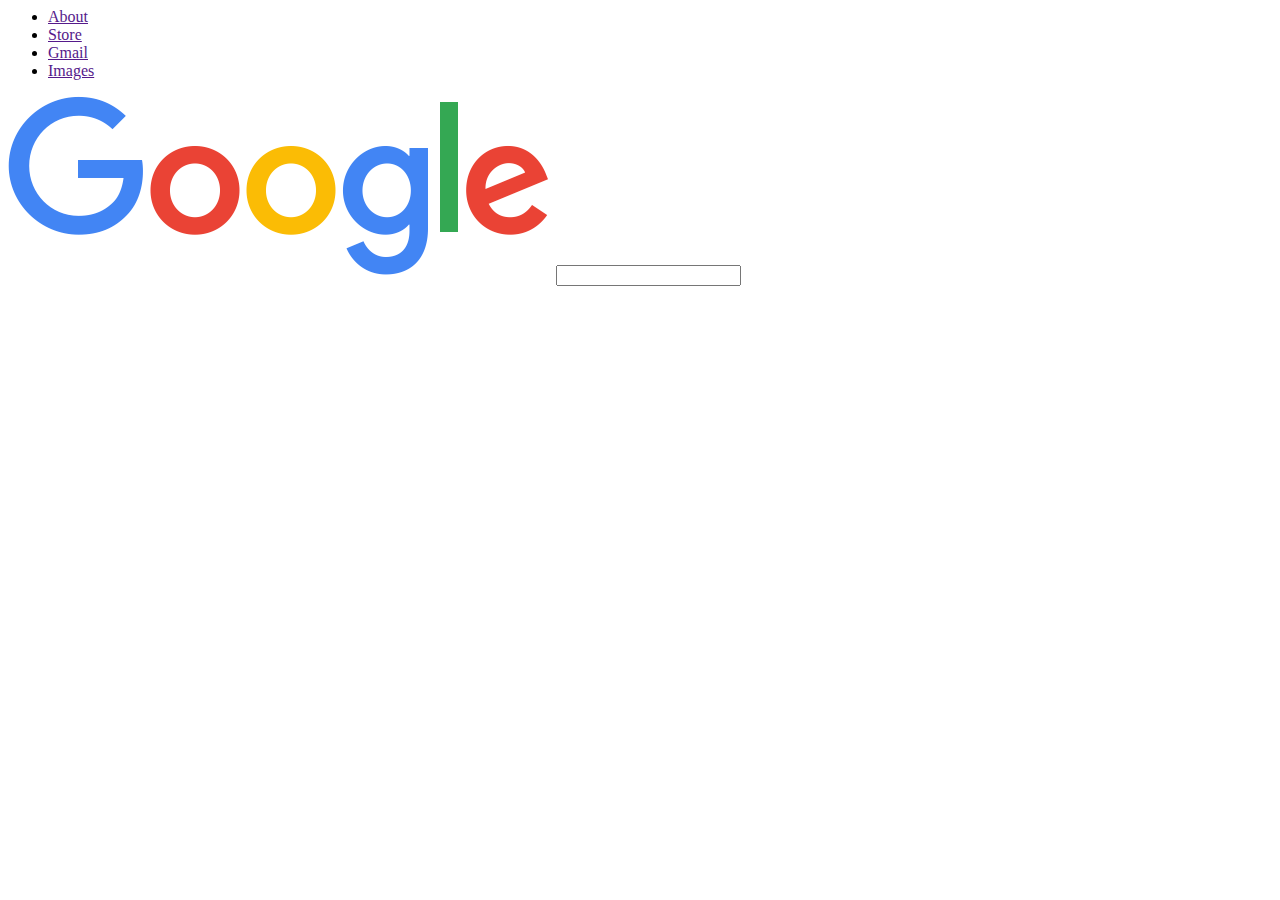
==== index.html @ 636dd4ed "add google logo, add stylesheet, add html foundation" ====
<html>
    <head>
        <title>Google</title>
    </head>
    <body>
        <ul>
            <li><a href="">About</a></li>
            <li><a href="">Store</a></li>
            <li><a href="">Gmail</a></li>
            <li><a href="">Images</a></li>
        </ul>
        <img src="googlelogo_color_272x92dp.png" />
        <input type="text" name="search">
    </body>
</html>
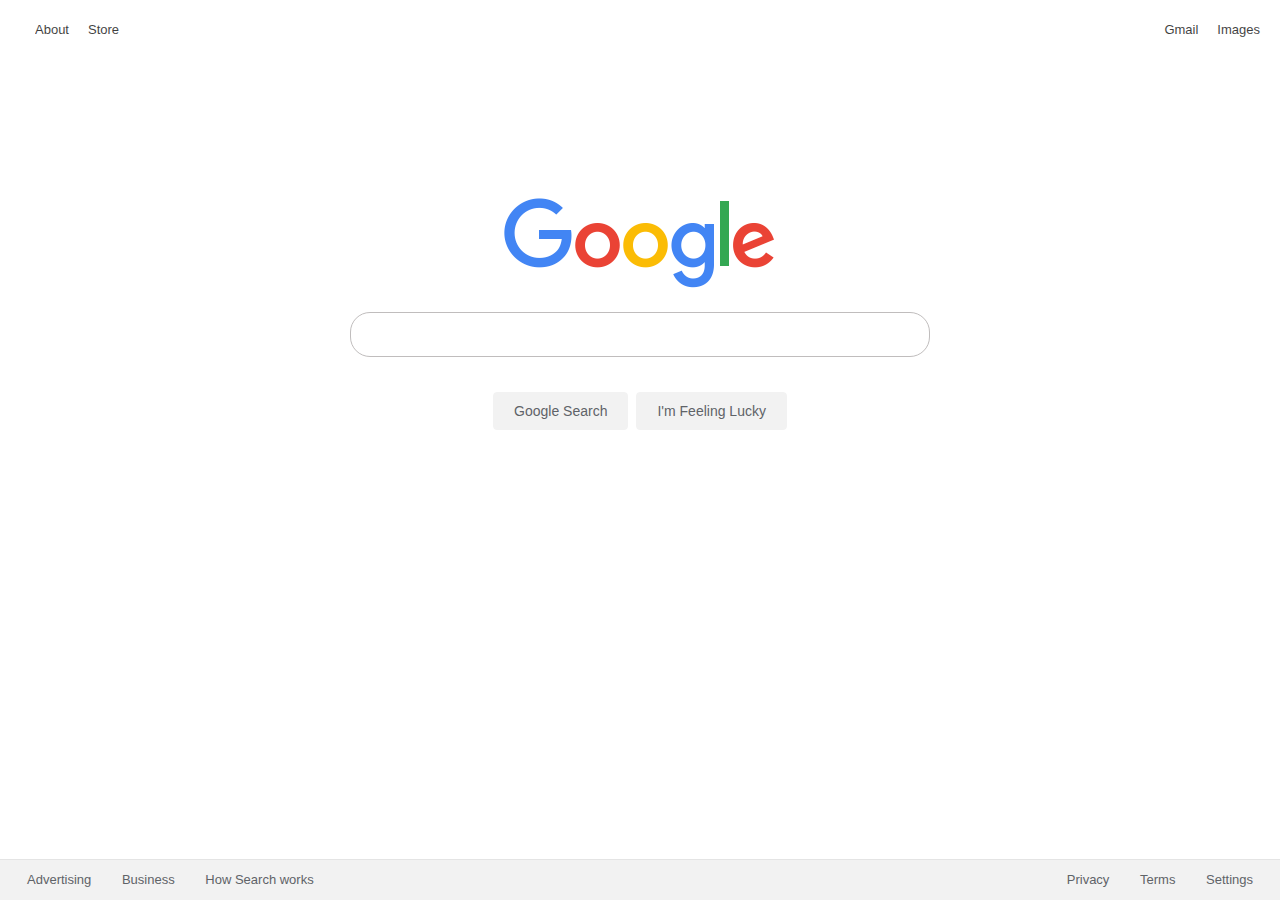
==== commit c287c8d5: "rename index.html" ====
--- a/index.html
+++ b/index.html
@@ -1,15 +1,45 @@
+<!DOCTYPE html>
 <html>
     <head>
-        <title>Google</title>
+        <title>Google4</title>
+        <link rel="stylesheet" type="text/css" href="styles/style4.css">
     </head>
     <body>
-        <ul>
-            <li><a href="">About</a></li>
-            <li><a href="">Store</a></li>
-            <li><a href="">Gmail</a></li>
-            <li><a href="">Images</a></li>
-        </ul>
-        <img src="googlelogo_color_272x92dp.png" />
-        <input type="text" name="search">
+
+        <div class="navbar">
+            <ul>
+                <li><a href="#">About</a></li>
+                <li><a href="#">Store</a></li>
+                <div class="right">
+                    <li><a href="#">Gmail</a></li>
+                    <li><a href="#">Images</a></li>
+                    <!-- <li><a href="#"><img src="images/1wpGi2D.png"></a></li> -->
+                </div>
+            </ul>
+        </div>
+
+        <div class="logo">
+            <img src="images/googlelogo_color_272x92dp.png">
+        </div>
+
+        <div class="form">
+            <input type="text" name="search">
+        </div>
+
+        <div class="buttons">
+            <button class="btn default">Google Search</button>
+            <button class="btn default">I'm Feeling Lucky</button>
+        </div>
+
+        <div class="footer">
+            <a href="#">Advertising</a>
+            <a href="#">Business</a>
+            <a href="#">How Search works</a>
+            <div class="right">
+                <a href="#">Privacy</a>
+                <a href="#">Terms</a>
+                <a href="#" class="settings">Settings</a>
+            </div>
+        </div>
     </body>
 </html>--- a/styles/style4.css
+++ b/styles/style4.css
@@ -0,0 +1,113 @@
+* {
+    padding: 0;
+    margin: 0;
+    box-sizing: border-box;
+    /* border: 1px solid red !important; */
+}
+
+body {
+    width: 100%;
+}
+
+.navbar ul {
+    list-style-type: none; /* clears style of li items */
+    margin: 20px;
+}
+
+.navbar li {
+    display: inline;
+    width: 60px;
+}
+
+.right {
+    float: right;
+}
+
+.navbar a {
+    padding-left: 15px;
+    color: #000;
+    opacity: 0.75;
+    text-decoration: none;
+    font-family: Arial, Helvetica, sans-serif;
+    font-size: small;
+    display: inline;
+}
+
+.navbar a:hover {
+    text-decoration: underline;
+}
+
+.logo {
+    display: flex; /* I don't think I understand what this is doing */
+    justify-content: center;
+    margin-top: 160px; 
+}
+
+.form {
+    display: flex;
+    justify-content: center;
+    margin-top: 22px;
+}
+
+input[type=text] { /* only selecting text fields */
+    width: 580px;
+    height: 45px;
+    border-radius: 20px;
+    font-size: 16px;
+    font-family: Arial, Helvetica, sans-serif;
+    border: 1px solid rgb(192, 189, 189);
+    text-align: left;
+}
+
+input[type="text"]:hover {
+    box-shadow: 2px 2px 2px rgb(216, 216, 216);
+}
+
+.buttons {
+    display: flex;
+    justify-content: center;
+}
+
+.btn {
+    border: 1px solid #f2f2f2;
+    
+    border-radius: 4px;
+    color: white;
+    padding: 10px 20px;
+    cursor: pointer;
+    margin: 35px 4px;
+}
+
+.default {
+    background-color: #f2f2f2;
+    color: #5F6368;
+    text-align: center;
+    font-family: Arial, Helvetica, sans-serif;
+    font-size: 14px;
+}
+
+.default:hover {
+    box-shadow: 2px 2px 2px rgb(216, 216, 216);
+    border: 1px solid rgb(185, 183, 183);
+}
+
+.footer {
+    background-color: #f2f2f2;
+    border-top: 1px solid #e4e4e4;
+    line-height: 40px;
+    font-family: Arial, Helvetica, sans-serif;
+    font-size: small;
+    position: absolute;
+    width: 100%;
+    bottom: 0;
+}
+
+.footer a {
+    text-decoration: none;
+    color: #5f6368;
+    padding-left: 27px;
+}
+
+.settings {
+    padding-right: 27px;
+}